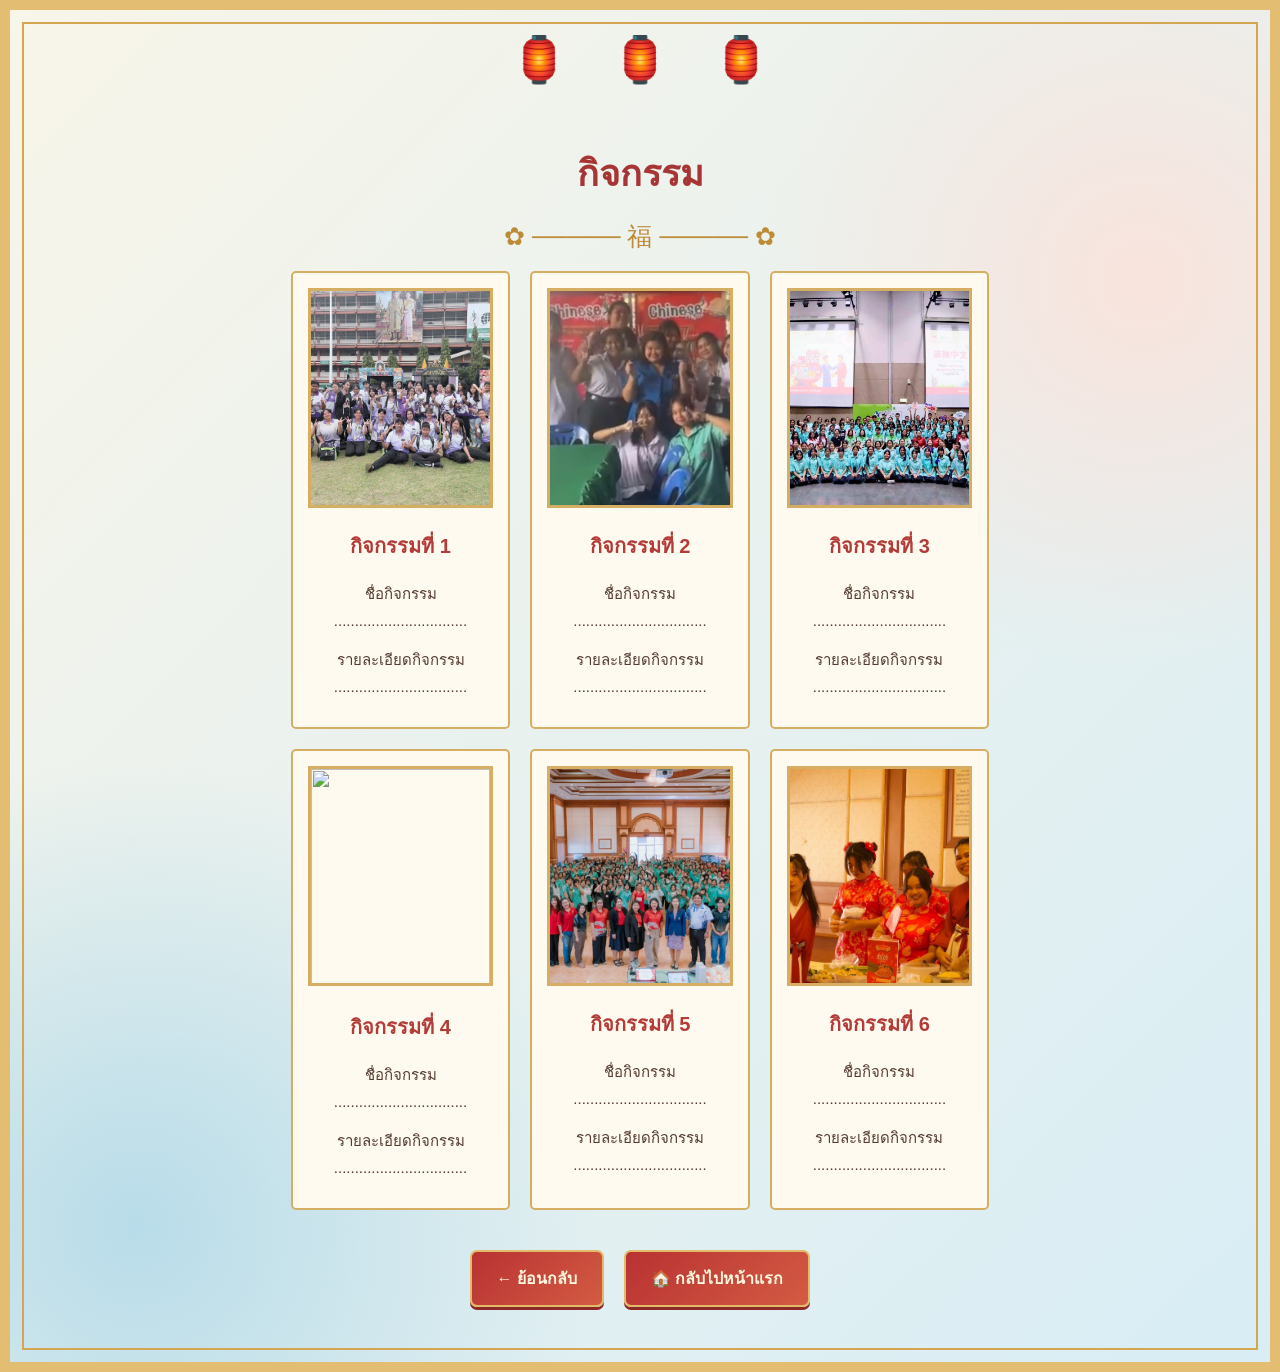
==== activity.html @ 0d067c39 "Update activity.html" ====
<!DOCTYPE html>
<html lang="th">
<head>
<meta charset="UTF-8">
<meta name="viewport" content="width=device-width, initial-scale=1.0">
<title>กิจกรรม</title>
<link rel="stylesheet" href="style.css">
</head>

<body>

<div class="chinese-page">

    <div class="lantern-top">🏮　🏮　🏮</div>

    <div class="page-content">

        <h1>กิจกรรม</h1>

        <div class="gold-line">✿ ───── 福 ───── ✿</div>

        <div class="activity-grid">

            <div class="activity-card">

                <img src="IMG_2749.jpeg"
                     alt="กิจกรรมที่ 1">

                <h2>กิจกรรมที่ 1</h2>

                <p>ชื่อกิจกรรม ................................</p>

                <p>รายละเอียดกิจกรรม ................................</p>

            </div>

            <div class="activity-card">

                <img src="IMG_1655.jpeg"
                     alt="กิจกรรมที่ 2">

                <h2>กิจกรรมที่ 2</h2>

                <p>ชื่อกิจกรรม ................................</p>

                <p>รายละเอียดกิจกรรม ................................</p>

            </div>

            <div class="activity-card">

                <img src="IMG_1656.jpeg"
                     alt="กิจกรรมที่ 3">

                <h2>กิจกรรมที่ 3</h2>

                <p>ชื่อกิจกรรม ................................</p>

                <p>รายละเอียดกิจกรรม ................................</p>

            </div>
     <div class="activity-card">

                <img src="IMG_1661.jpeg
                     alt="กิจกรรมที่ 4">

                <h2>กิจกรรมที่ 4</h2>

                <p>ชื่อกิจกรรม ................................</p>

                <p>รายละเอียดกิจกรรม ................................</p>

            </div>
     <div class="activity-card">

                <img src="IMG_1664.jpeg"
                     alt="กิจกรรมที่ 5">

                <h2>กิจกรรมที่ 5</h2>

                <p>ชื่อกิจกรรม ................................</p>

                <p>รายละเอียดกิจกรรม ................................</p>

            </div>
         <div class="activity-card">

                <img src="IMG_2776.jpeg"
                     alt="กิจกรรมที่ 6">

                <h2>กิจกรรมที่ 6</h2>

                <p>ชื่อกิจกรรม ................................</p>

                <p>รายละเอียดกิจกรรม ................................</p>

            </div>
        </div>

        <div class="page-buttons">

            <a href="interest.html" class="red-button">
                ← ย้อนกลับ
            </a>

            <a href="index.html" class="red-button">
                🏠 กลับไปหน้าแรก
            </a>

        </div>

    </div>

</div>

</body>
</html>
---- style.css ----
* {
    margin: 0;
    padding: 0;
    box-sizing: border-box;
}

body {
    font-family: Arial, "Tahoma", sans-serif;
    color: #553b30;
    background: #dcecf4;
}

/* พื้นหลังจีน */
.chinese-page {
    min-height: 100vh;
    position: relative;
    overflow: hidden;

    background:
        radial-gradient(
            circle at 10% 90%,
            #b8dce9 0,
            transparent 28%
        ),
        radial-gradient(
            circle at 90% 20%,
            #f9e3dc 0,
            transparent 25%
        ),
        linear-gradient(
            135deg,
            #f8f5e9,
            #d8edf5
        );

    border: 10px solid #e2bd72;
    outline: 2px solid #b98636;
}

/* ลายกรอบจีน */
.chinese-page::before {
    content: "";
    position: absolute;
    inset: 12px;
    border: 2px solid #d4a652;
    pointer-events: none;
}

/* โคมไฟด้านบน */
.lantern-top {
    text-align: center;
    font-size: 45px;
    padding: 20px;
    position: relative;
    z-index: 2;
}

/* เมฆจีน */
.cloud {
    position: absolute;
    color: #8bbbd0;
    font-size: 90px;
    opacity: 0.45;
}

.cloud1 {
    left: 20px;
    bottom: 40px;
}

.cloud2 {
    right: 20px;
    top: 120px;
}

/* หน้าแรก */
.home-page {
    display: flex;
    flex-direction: column;
    align-items: center;
}

.home-content {
    text-align: center;
    margin-top: 30px;
    padding: 30px;
    max-width: 700px;
    position: relative;
    z-index: 2;
}

.fu {
    width: 85px;
    height: 85px;
    background: #b93636;
    color: #ffe5a4;
    border: 4px solid #d9ad55;
    transform: rotate(45deg);
    margin: 10px auto 40px;
    display: flex;
    align-items: center;
    justify-content: center;
    font-size: 45px;
}

.fu::first-letter {
    transform: rotate(-45deg);
}

.english-title {
    font-size: 40px;
    letter-spacing: 4px;
    color: #6c4b36;
    font-weight: bold;
}

.home-content h1 {
    color: #8b302f;
    font-size: 32px;
    margin: 25px 0;
}

.home-content h2 {
    color: #bd3838;
    font-size: 30px;
    margin: 20px;
}

.gold-line {
    color: #bd8a37;
    font-size: 25px;
    margin: 18px 0;
}

.chinese-text {
    font-size: 25px;
    color: #bd3838;
    margin: 15px;
}

.plum-blossom {
    position: absolute;
    bottom: 25px;
    left: 30px;
    color: #c95757;
    font-size: 50px;
}

/* เนื้อหาแต่ละหน้า */
.page-content {
    max-width: 900px;
    margin: auto;
    padding: 35px 8%;
    text-align: center;
    position: relative;
    z-index: 2;
}

.page-content h1 {
    font-size: 36px;
    color: #a73535;
    margin-bottom: 10px;
}

.page-content h2 {
    color: #b33c38;
    margin: 18px 0;
}

.page-content h3 {
    color: #725444;
    margin: 12px 0;
}

.page-content p {
    font-size: 18px;
    line-height: 1.8;
    margin: 12px 0;
}

/* รูปหน้าปก */
.cover-photo {
    display: block;
    width: 100%;
    max-width: 420px;
    max-height: 500px;
    object-fit: cover;
    margin: 25px auto;
    border: 8px solid #d8ad5c;
    outline: 2px solid #a97932;
    border-radius: 5px;
}

/* คำจีน */
.chinese-quote {
    color: #bd3838 !important;
    font-size: 30px !important;
    font-weight: bold;
    margin-top: 25px !important;
}

/* กล่องข้อมูล */
.info-box {
    background: rgba(255, 250, 240, 0.9);
    border: 2px solid #d6ae63;
    outline: 1px solid #ecd49b;
    border-radius: 5px;
    padding: 25px;
    margin: 22px 0;
    text-align: left;
    position: relative;
}

.info-box::before {
    content: "✿";
    position: absolute;
    top: 5px;
    left: 12px;
    color: #c44c4c;
    font-size: 22px;
}

.info-box::after {
    content: "✿";
    position: absolute;
    bottom: 5px;
    right: 12px;
    color: #d4a652;
    font-size: 22px;
}

/* รูปมหาวิทยาลัย */
.study-photo {
    width: 100%;
    max-width: 650px;
    max-height: 380px;
    object-fit: cover;
    border: 7px solid #d6ae63;
    margin: 25px auto;
}

/* กิจกรรม */
.activity-grid {
    display: grid;
    grid-template-columns: repeat(3, 1fr);
    gap: 20px;
}

.activity-card {
    background: #fffaf0;
    border: 2px solid #d6ae63;
    padding: 15px;
    border-radius: 5px;
}

.activity-card img {
    width: 100%;
    height: 220px;
    object-fit: cover;
    border: 3px solid #d6ae63;
}

.activity-card h2 {
    font-size: 20px;
}

.activity-card p {
    font-size: 15px;
}

/* ปุ่มแดงทอง */
.red-button {
    display: inline-block;
    background: linear-gradient(
        135deg,
        #b83232,
        #d45b43
    );
    color: #fff7dd;
    text-decoration: none;
    padding: 14px 25px;
    border: 2px solid #e1bb67;
    border-radius: 7px;
    font-weight: bold;
    font-size: 16px;
    box-shadow: 0 3px 0 #8c2929;
    transition: 0.3s;
}

.red-button:hover {
    background: #8f2626;
    transform: translateY(-2px);
}

.page-buttons {
    display: flex;
    justify-content: center;
    flex-wrap: wrap;
    gap: 20px;
    margin-top: 40px;
    padding-bottom: 20px;
}

/* โทรศัพท์ */
@media (max-width: 768px) {

    .chinese-page {
        border-width: 5px;
    }

    .lantern-top {
        font-size: 32px;
    }

    .english-title {
        font-size: 28px;
    }

    .home-content h1 {
        font-size: 26px;
    }

    .page-content {
        padding: 25px 7%;
    }

    .page-content h1 {
        font-size: 28px;
    }

    .activity-grid {
        grid-template-columns: 1fr;
    }

    .activity-card img {
        height: 230px;
    }

    .page-buttons {
        flex-direction: column;
        align-items: stretch;
    }

    .red-button {
        text-align: center;
    }

}
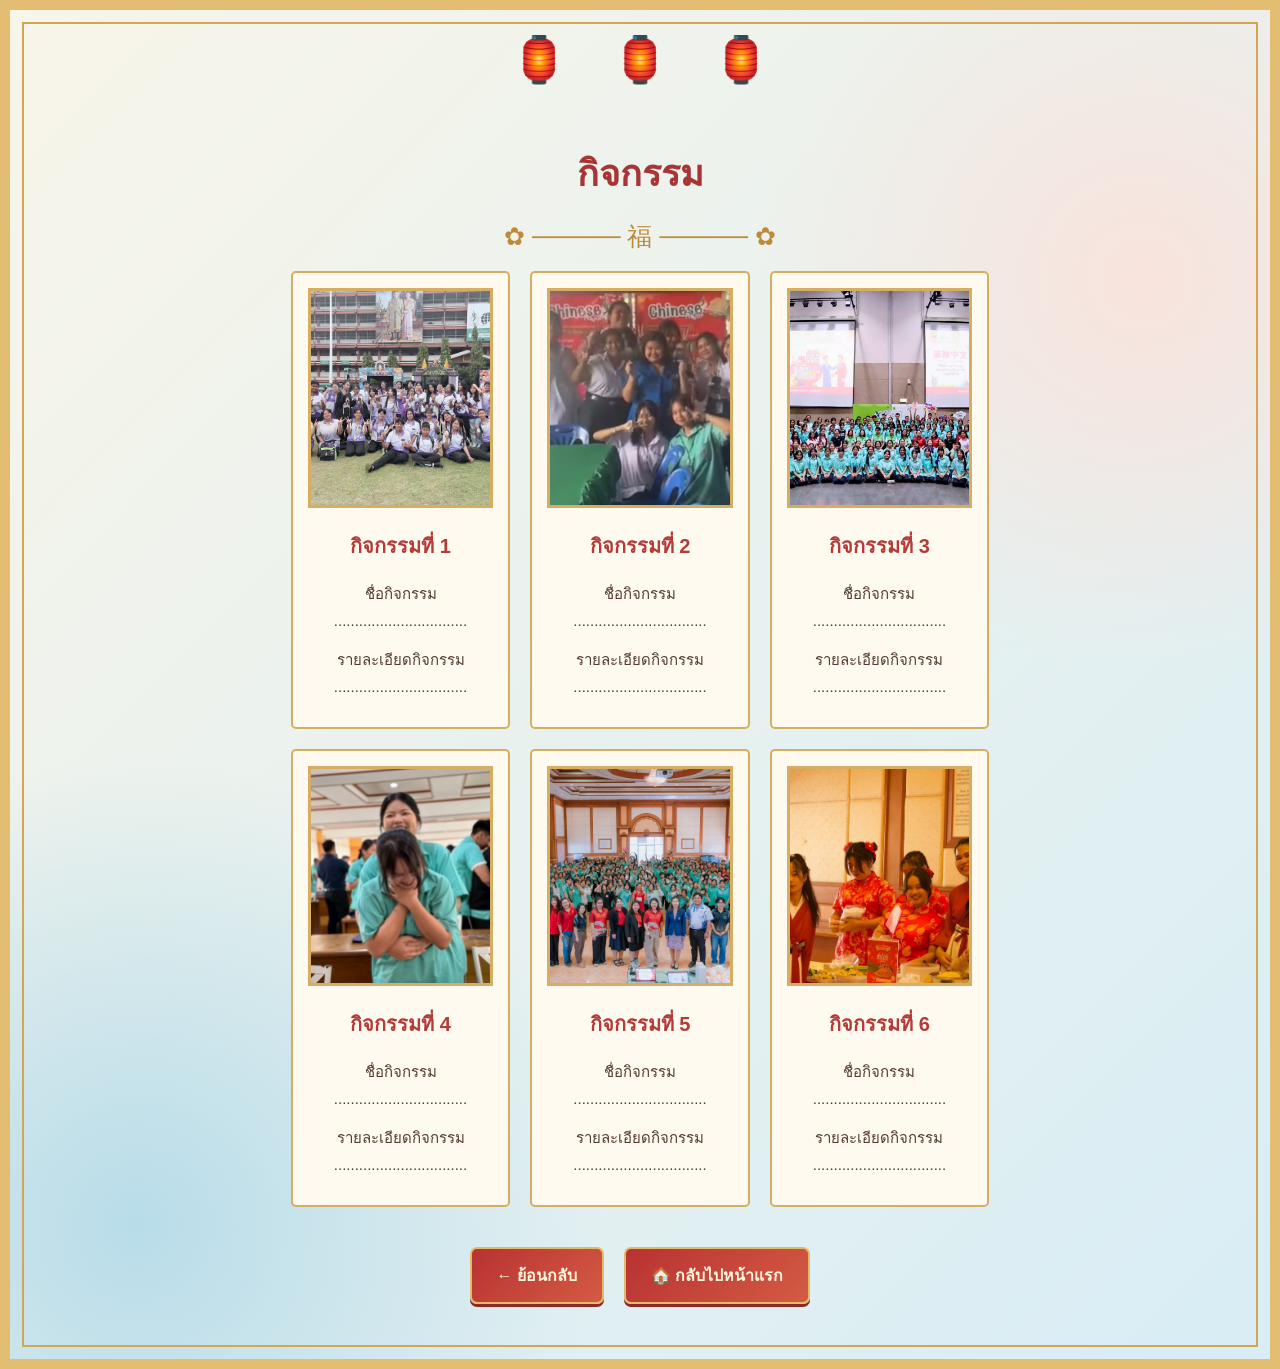
==== commit 6f459853: "Update activity.html" ====
--- a/activity.html
+++ b/activity.html
@@ -62,7 +62,7 @@
             </div>
      <div class="activity-card">
 
-                <img src="IMG_1661.jpeg
+                <img src="IMG_2775.jpeg"
                      alt="กิจกรรมที่ 4">
 
                 <h2>กิจกรรมที่ 4</h2>
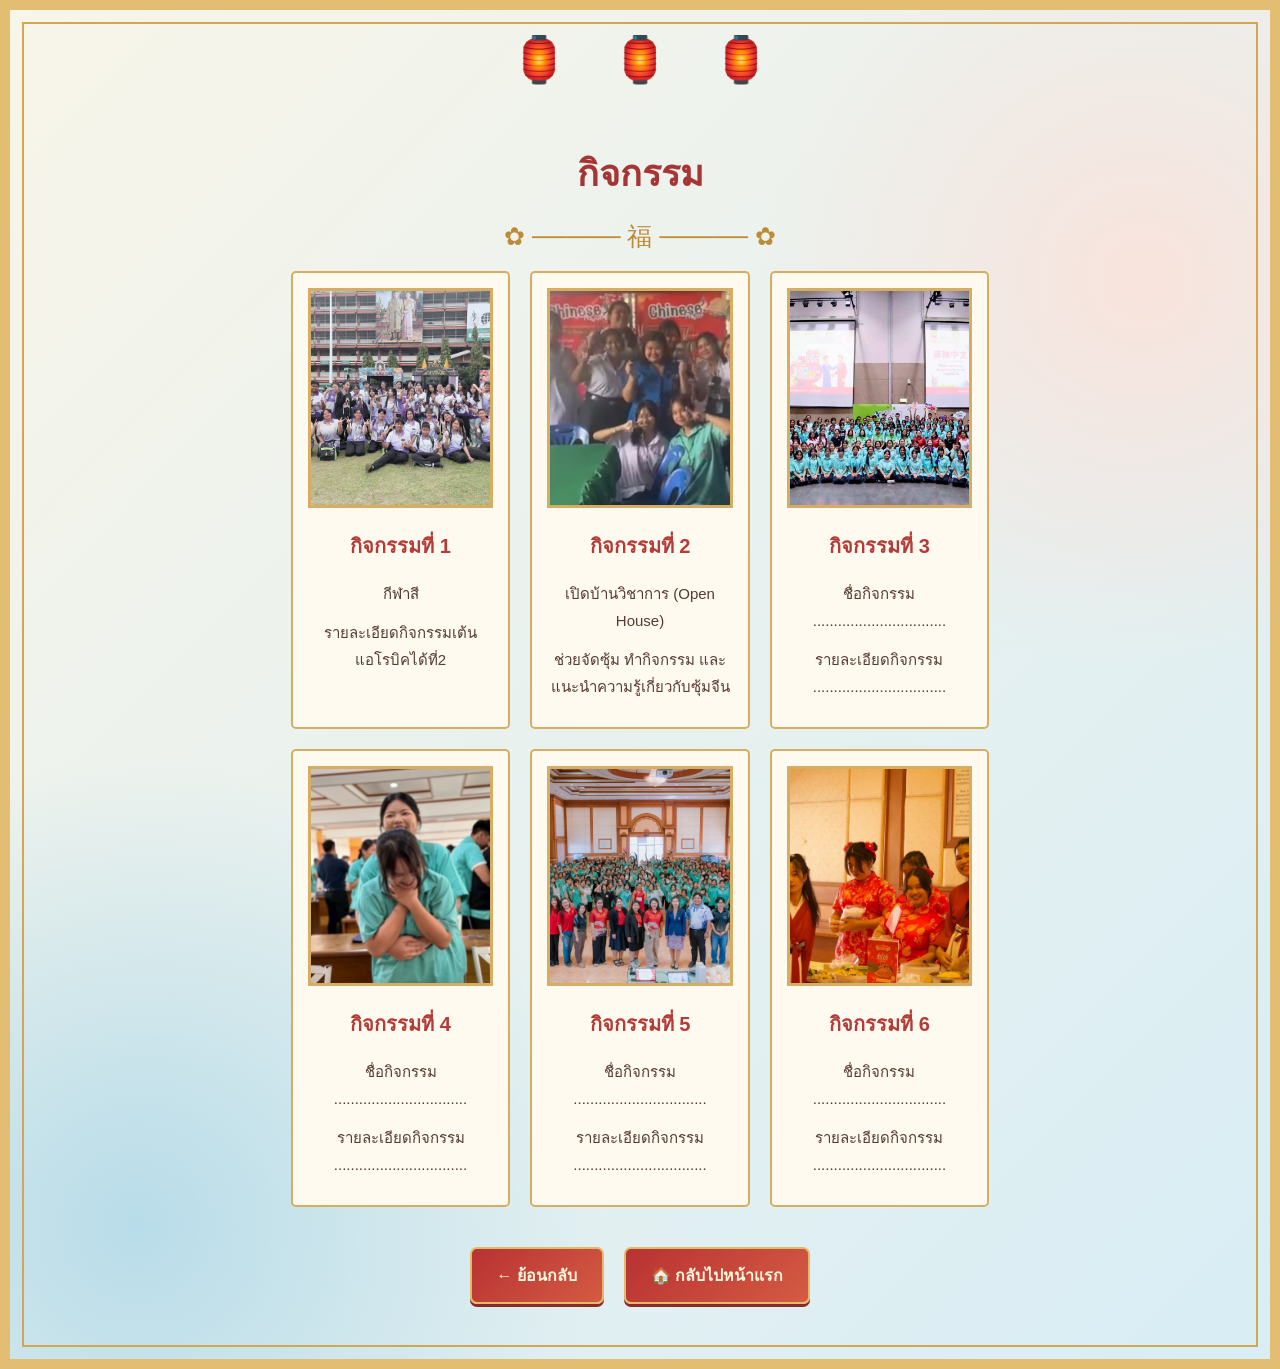
==== commit 906ea1c7: "Update activity.html" ====
--- a/activity.html
+++ b/activity.html
@@ -29,9 +29,9 @@
 
                 <h2>กิจกรรมที่ 1</h2>
 
-                <p>ชื่อกิจกรรม ................................</p>
+                <p>กีฬาสี</p>
 
-                <p>รายละเอียดกิจกรรม ................................</p>
+                <p>รายละเอียดกิจกรรมเต้นแอโรบิคได้ที่2</p>
 
             </div>
 
@@ -42,9 +42,9 @@
 
                 <h2>กิจกรรมที่ 2</h2>
 
-                <p>ชื่อกิจกรรม ................................</p>
+                <p>เปิดบ้านวิชาการ (Open House)</p>
 
-                <p>รายละเอียดกิจกรรม ................................</p>
+                <p>ช่วยจัดซุ้ม ทำกิจกรรม และแนะนำความรู้เกี่ยวกับซุ้มจีน</p>
 
             </div>
 
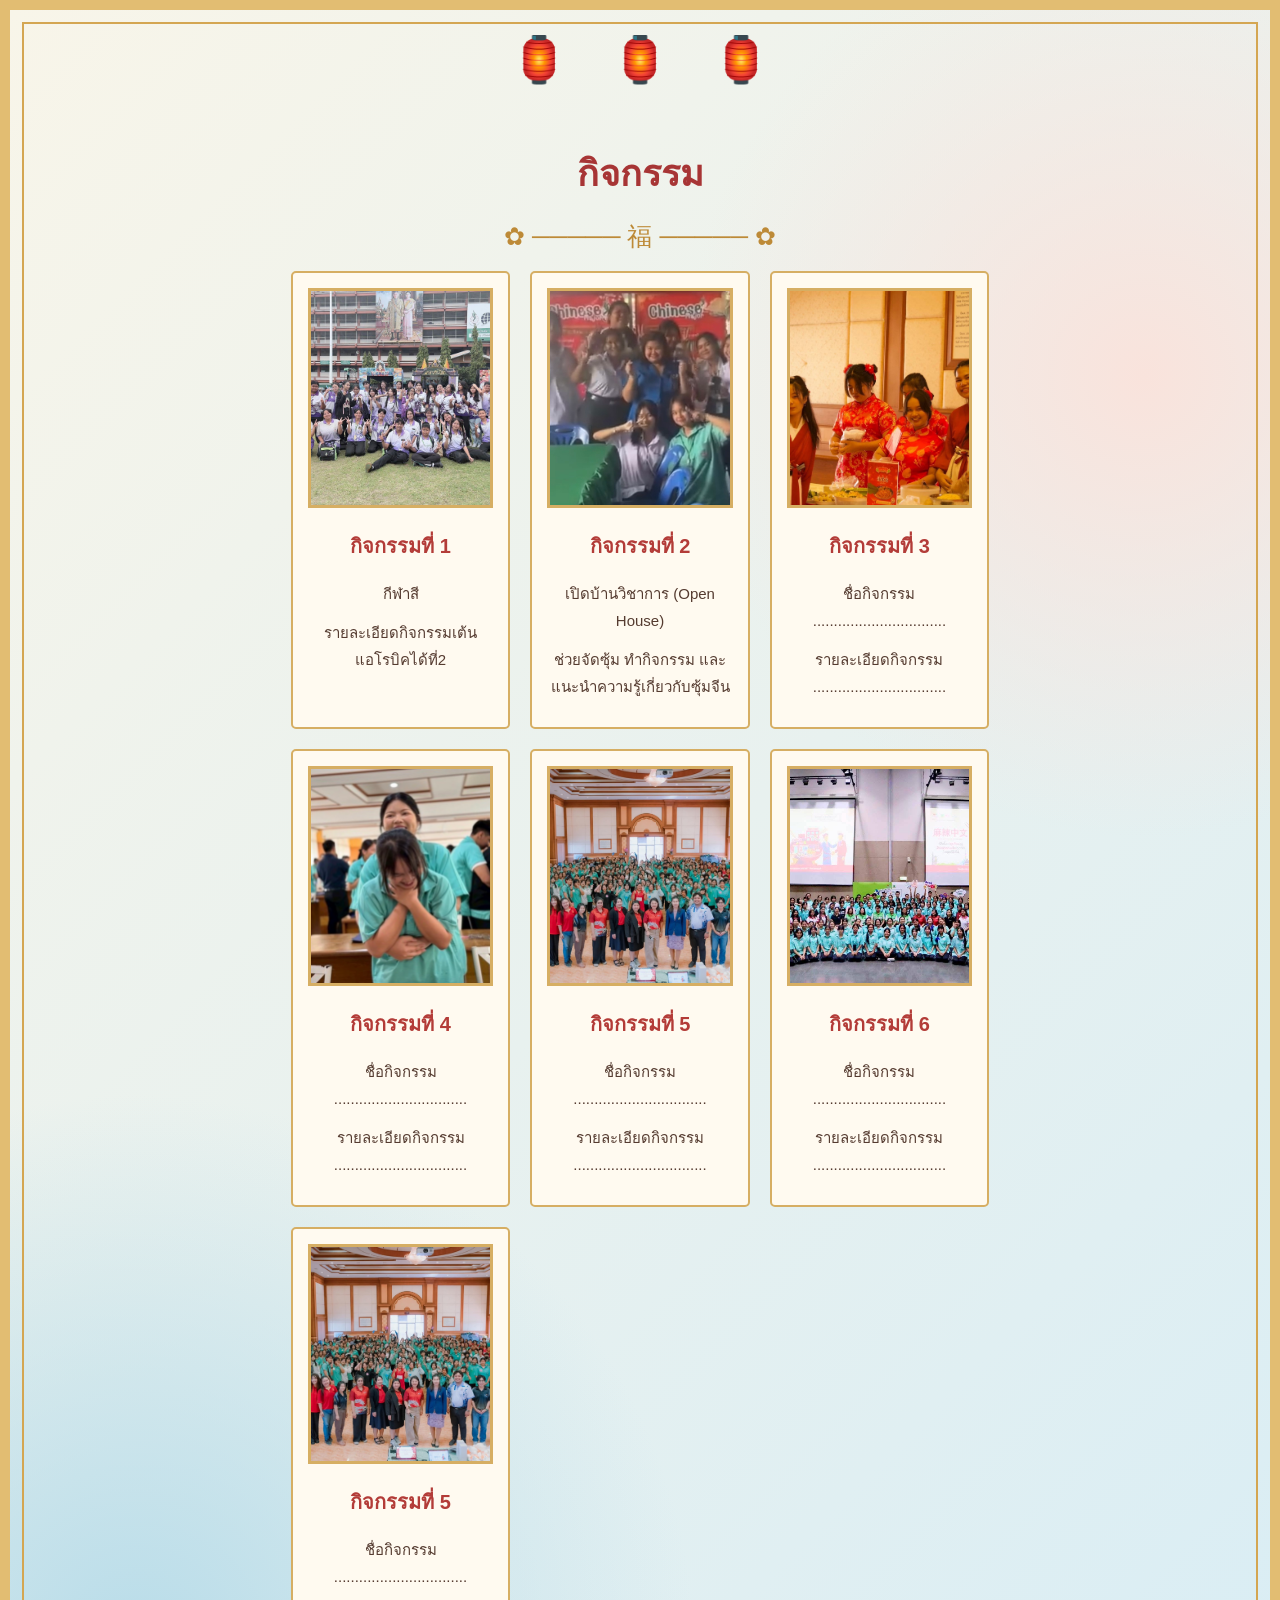
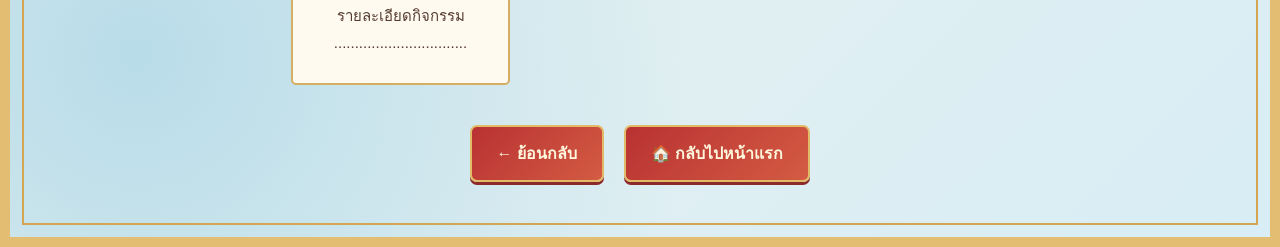
==== commit f0b750b1: "Update activity.html" ====
--- a/activity.html
+++ b/activity.html
@@ -50,7 +50,7 @@
 
             <div class="activity-card">
 
-                <img src="IMG_1656.jpeg"
+                <img src="IMG_2776.jpeg"
                      alt="กิจกรรมที่ 3">
 
                 <h2>กิจกรรมที่ 3</h2>
@@ -86,10 +86,22 @@
             </div>
          <div class="activity-card">
 
-                <img src="IMG_2776.jpeg"
+                <img src="IMG_1656.jpeg"
                      alt="กิจกรรมที่ 6">
 
                 <h2>กิจกรรมที่ 6</h2>
+
+                <p>ชื่อกิจกรรม ................................</p>
+
+                <p>รายละเอียดกิจกรรม ................................</p>
+
+            </div>
+          <div class="activity-card">
+
+                <img src="IMG_1664.jpeg"
+                     alt="กิจกรรมที่ 5">
+
+                <h2>กิจกรรมที่ 5</h2>
 
                 <p>ชื่อกิจกรรม ................................</p>
 
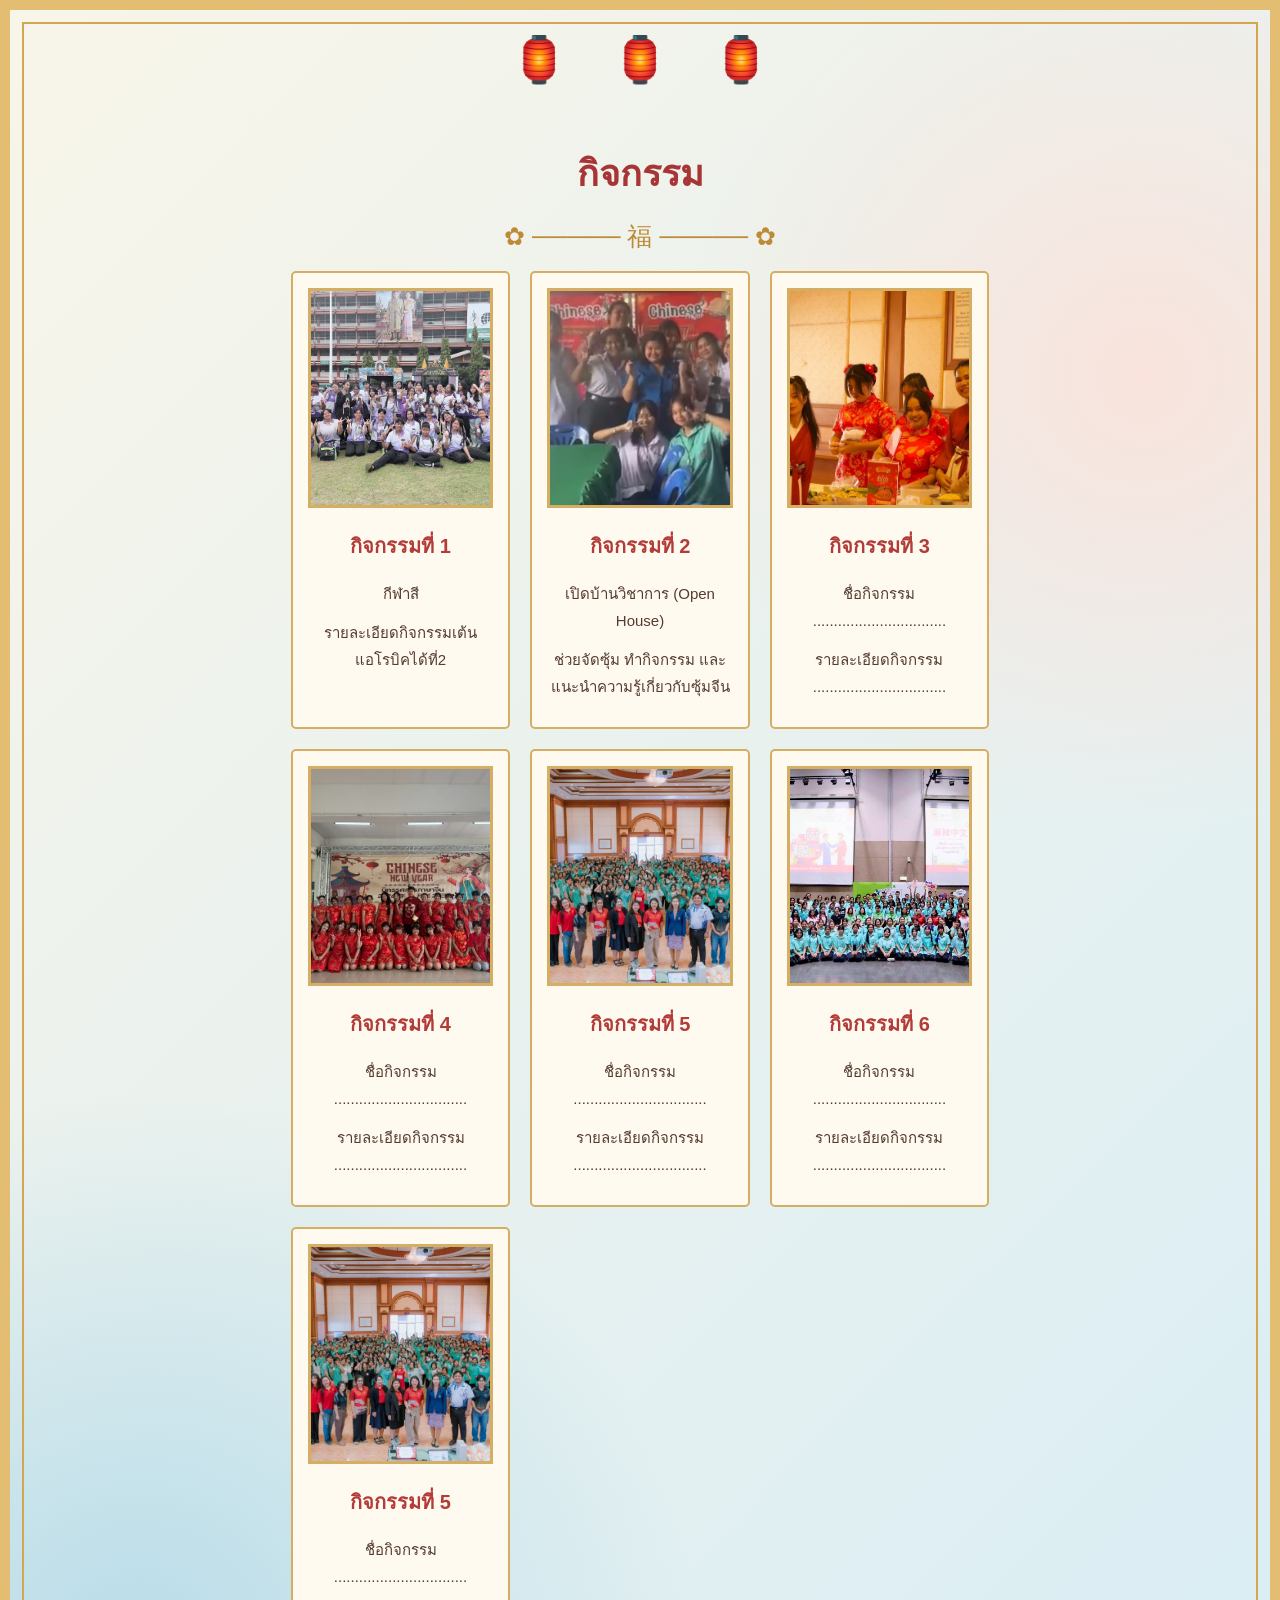
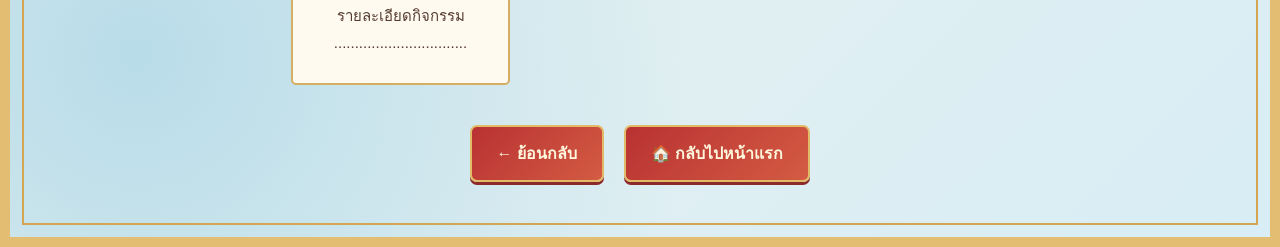
==== commit 34be41c7: "Update activity.html" ====
--- a/activity.html
+++ b/activity.html
@@ -62,7 +62,7 @@
             </div>
      <div class="activity-card">
 
-                <img src="IMG_2775.jpeg"
+                <img src="IMG_0337.jpeg"
                      alt="กิจกรรมที่ 4">
 
                 <h2>กิจกรรมที่ 4</h2>
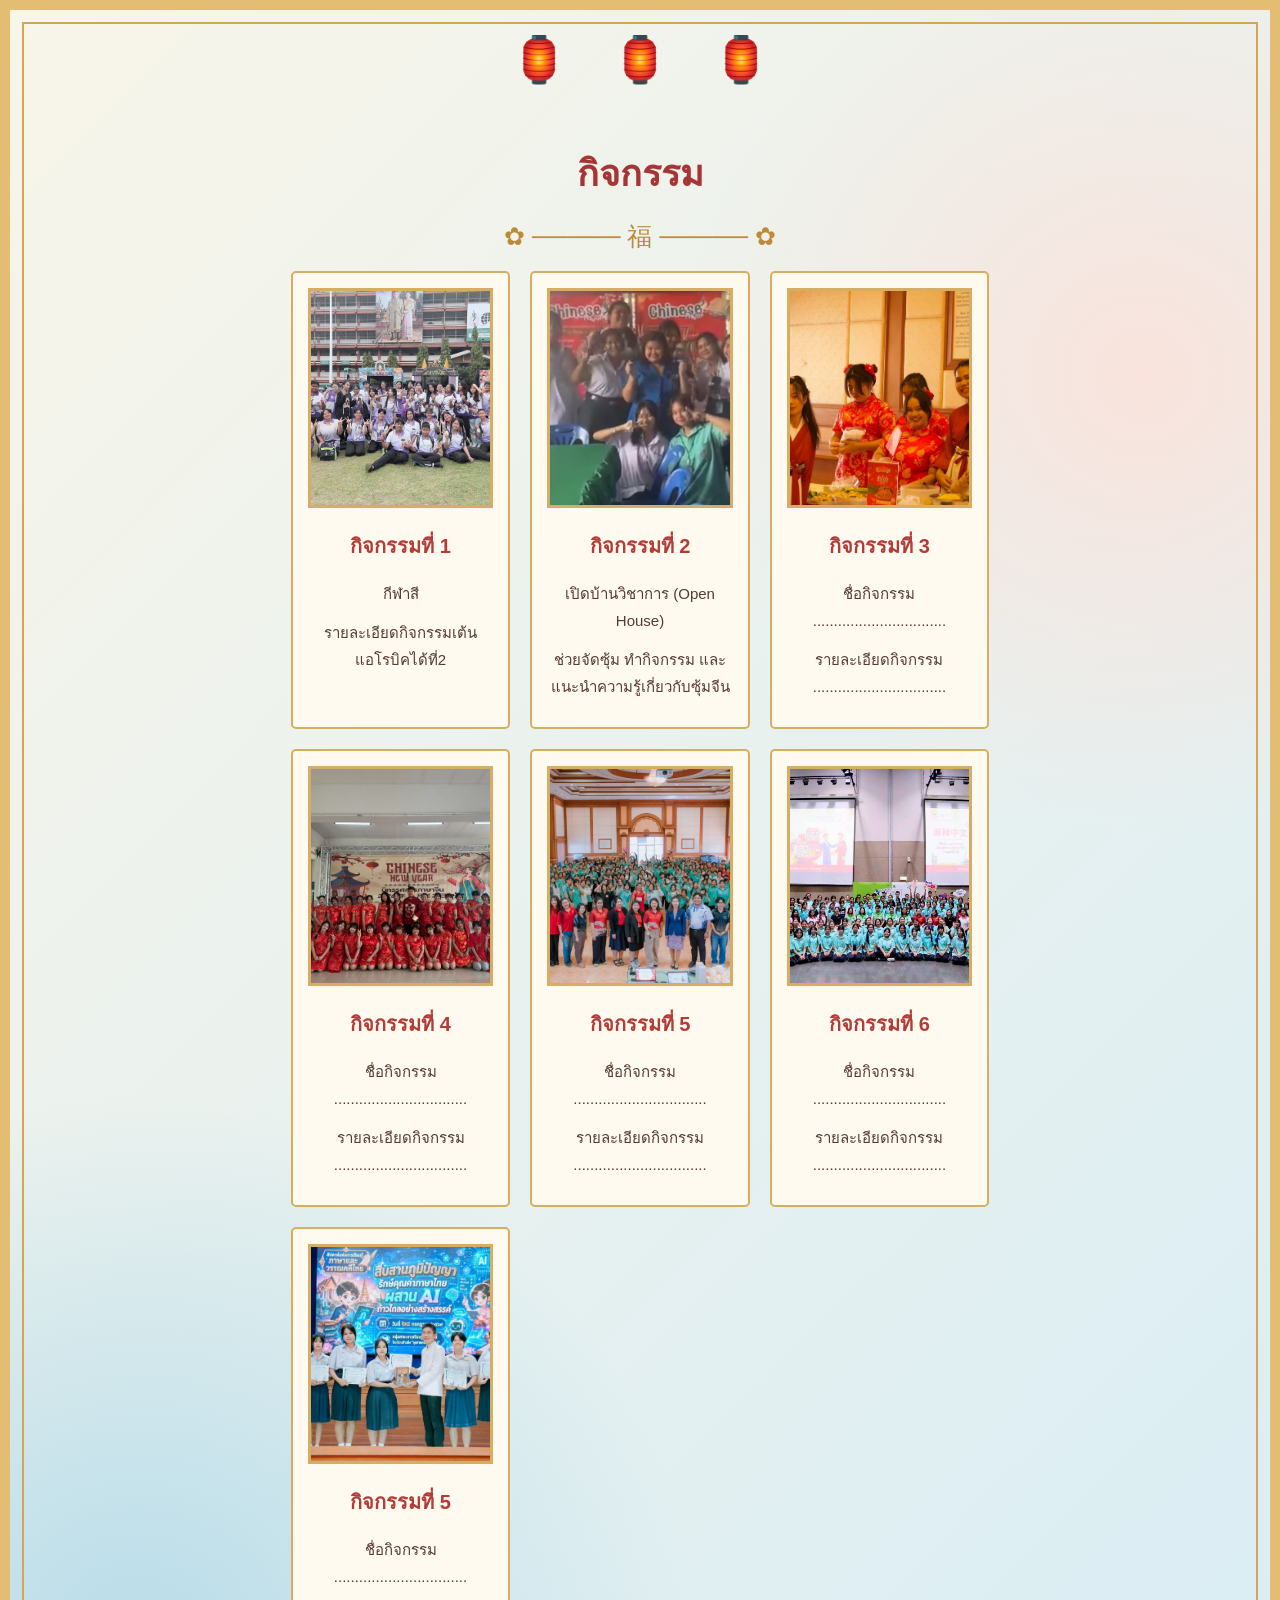
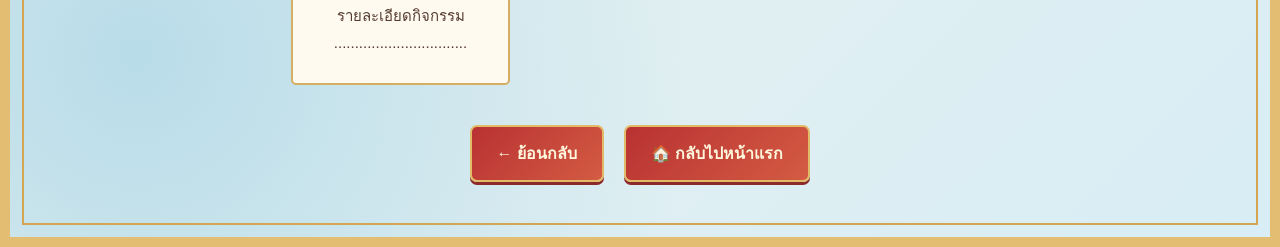
==== commit b20568a8: "Update activity.html" ====
--- a/activity.html
+++ b/activity.html
@@ -98,8 +98,8 @@
             </div>
           <div class="activity-card">
 
-                <img src="IMG_1664.jpeg"
-                     alt="กิจกรรมที่ 5">
+                <img src="IMG_2091.jpeg"
+                     alt="กิจกรรม">
 
                 <h2>กิจกรรมที่ 5</h2>
 
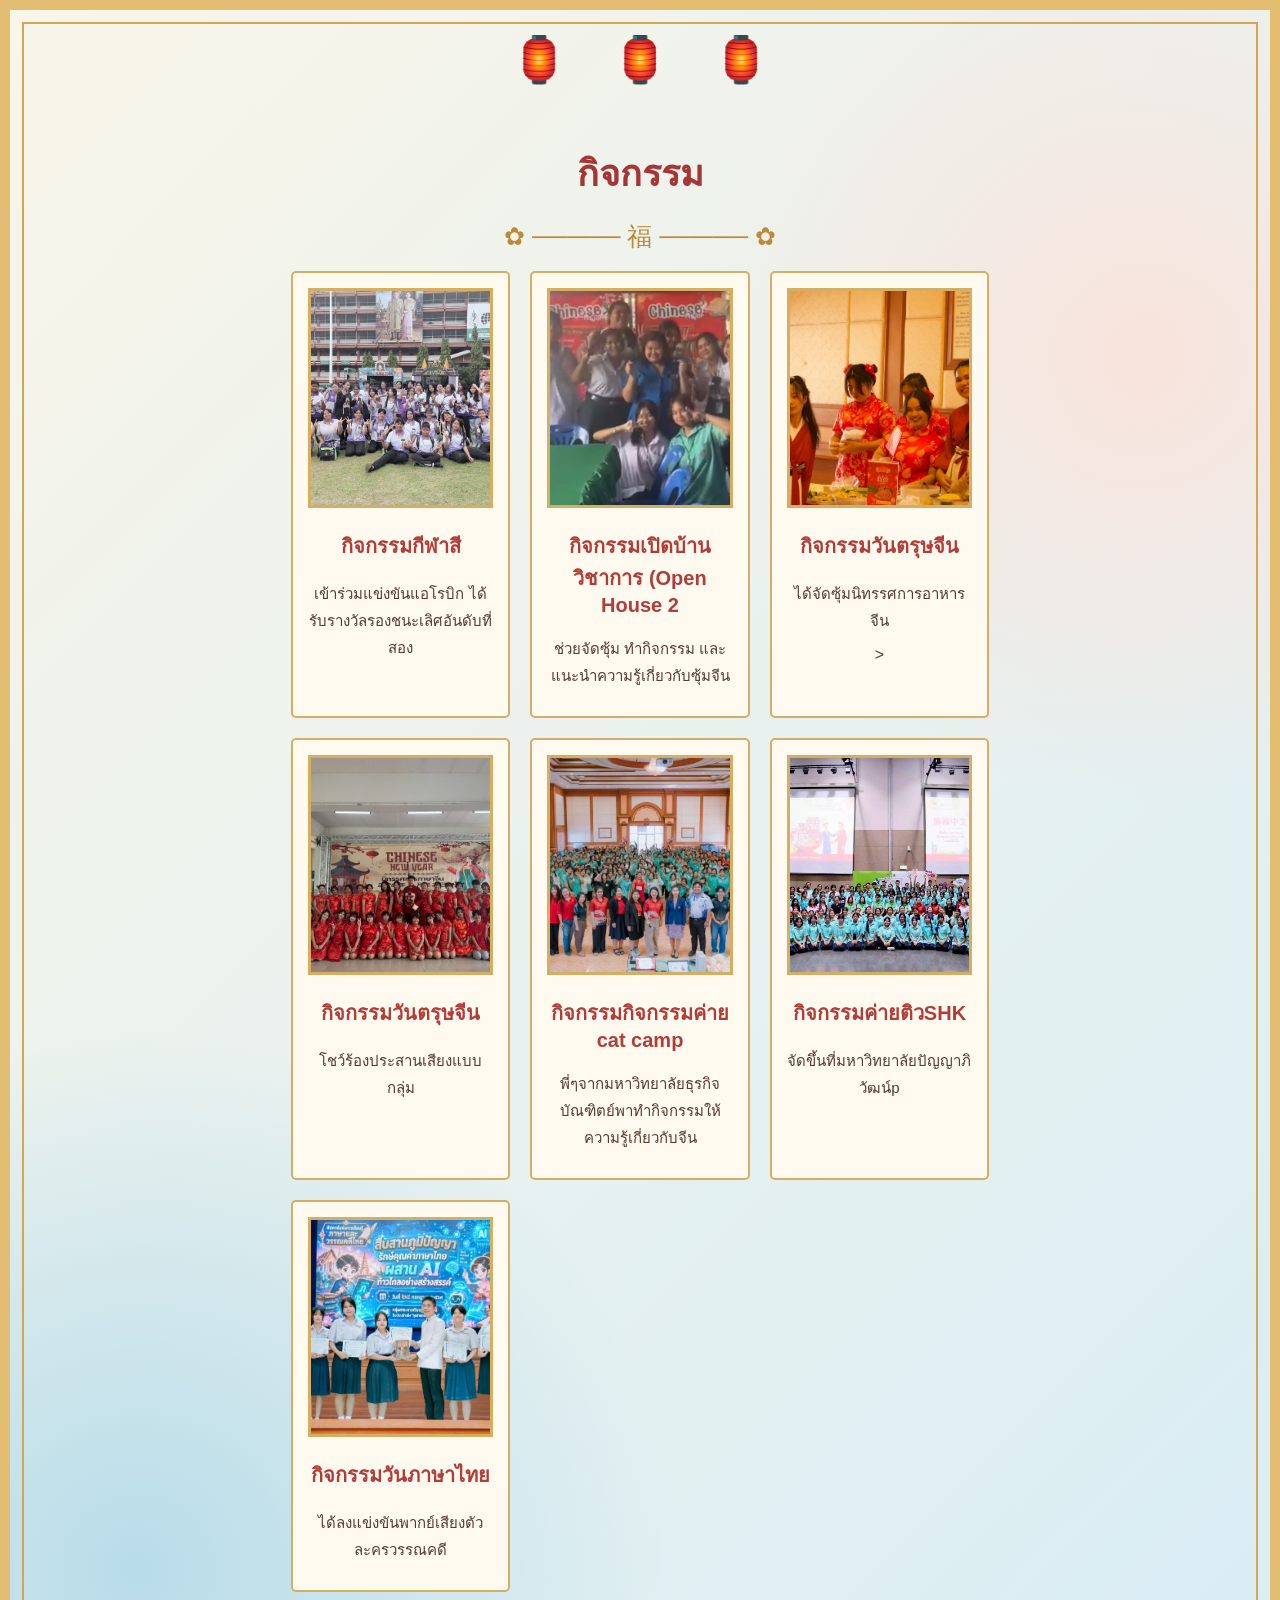
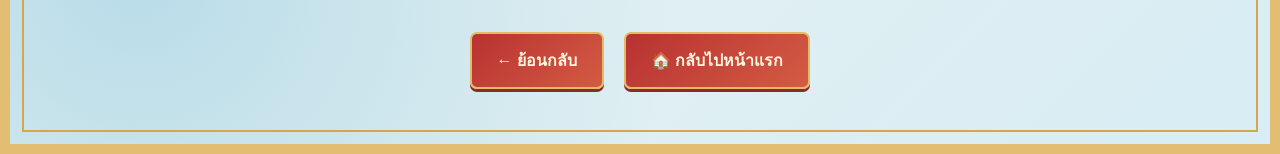
==== commit 3a0c9820: "Update activity.html" ====
--- a/activity.html
+++ b/activity.html
@@ -27,11 +27,9 @@
                 <img src="IMG_2749.jpeg"
                      alt="กิจกรรมที่ 1">
 
-                <h2>กิจกรรมที่ 1</h2>
+                <h2>กิจกรรมกีฬาสี</h2>
 
-                <p>กีฬาสี</p>
-
-                <p>รายละเอียดกิจกรรมเต้นแอโรบิคได้ที่2</p>
+                <p>เข้าร่วมแข่งขันแอโรบิก ได้รับรางวัลรองชนะเลิศอันดับที่สอง </p>
 
             </div>
 
@@ -40,11 +38,11 @@
                 <img src="IMG_1655.jpeg"
                      alt="กิจกรรมที่ 2">
 
-                <h2>กิจกรรมที่ 2</h2>
-
-                <p>เปิดบ้านวิชาการ (Open House)</p>
+                <h2>กิจกรรมเปิดบ้านวิชาการ (Open House 2</h2>
 
                 <p>ช่วยจัดซุ้ม ทำกิจกรรม และแนะนำความรู้เกี่ยวกับซุ้มจีน</p>
+
+                
 
             </div>
 
@@ -53,11 +51,11 @@
                 <img src="IMG_2776.jpeg"
                      alt="กิจกรรมที่ 3">
 
-                <h2>กิจกรรมที่ 3</h2>
+                <h2>กิจกรรมวันตรุษจีน</h2>
 
-                <p>ชื่อกิจกรรม ................................</p>
+                <p>ได้จัดซุ้มนิทรรศการอาหารจีน</p>
 
-                <p>รายละเอียดกิจกรรม ................................</p>
+                >
 
             </div>
      <div class="activity-card">
@@ -65,11 +63,11 @@
                 <img src="IMG_0337.jpeg"
                      alt="กิจกรรมที่ 4">
 
-                <h2>กิจกรรมที่ 4</h2>
+                <h2>กิจกรรมวันตรุษจีน</h2>
 
-                <p>ชื่อกิจกรรม ................................</p>
+                <p> โชว์ร้องประสานเสียงแบบกลุ่ม </p>
 
-                <p>รายละเอียดกิจกรรม ................................</p>
+        
 
             </div>
      <div class="activity-card">
@@ -77,11 +75,11 @@
                 <img src="IMG_1664.jpeg"
                      alt="กิจกรรมที่ 5">
 
-                <h2>กิจกรรมที่ 5</h2>
+                <h2>กิจกรรมกิจกรรมค่าย cat camp</h2>
 
-                <p>ชื่อกิจกรรม ................................</p>
+                <p>พี่ๆจากมหาวิทยาลัยธุรกิจบัณฑิตย์พาทำกิจกรรมให้ความรู้เกี่ยวกับจีน</p>
 
-                <p>รายละเอียดกิจกรรม ................................</p>
+      
 
             </div>
          <div class="activity-card">
@@ -89,11 +87,11 @@
                 <img src="IMG_1656.jpeg"
                      alt="กิจกรรมที่ 6">
 
-                <h2>กิจกรรมที่ 6</h2>
+                <h2>กิจกรรมค่ายติวSHK</h2>
 
-                <p>ชื่อกิจกรรม ................................</p>
+                <p>จัดขึ้นที่มหาวิทยาลัยปัญญาภิวัฒน์p</>
 
-                <p>รายละเอียดกิจกรรม ................................</p>
+                </p>
 
             </div>
           <div class="activity-card">
@@ -101,11 +99,11 @@
                 <img src="IMG_2091.jpeg"
                      alt="กิจกรรม">
 
-                <h2>กิจกรรมที่ 5</h2>
+                <h2>กิจกรรมวันภาษาไทย</h2>
 
-                <p>ชื่อกิจกรรม ................................</p>
+                <p> ได้ลงแข่งขันพากย์เสียงตัวละครวรรณคดี</p>
 
-                <p>รายละเอียดกิจกรรม ................................</p>
+            
 
             </div>
         </div>
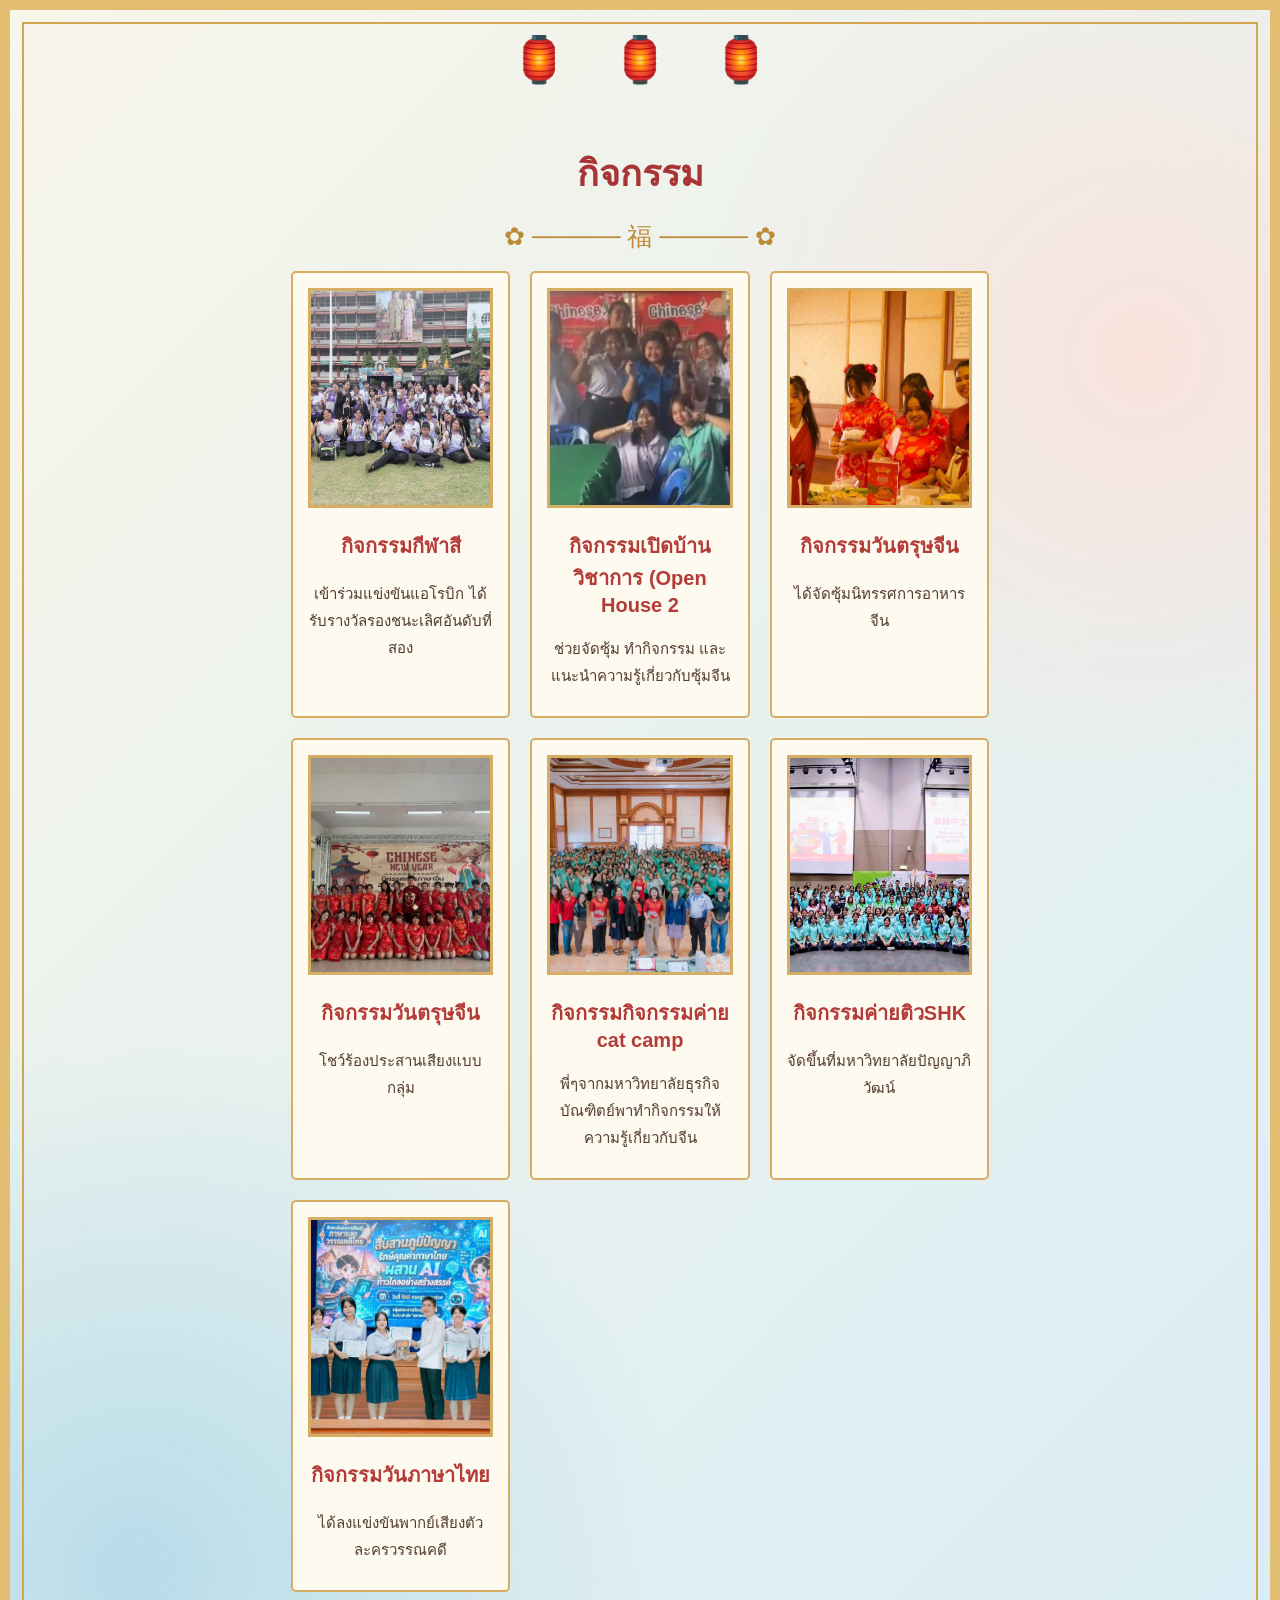
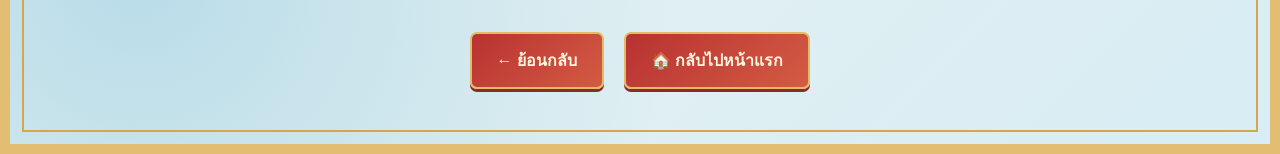
==== commit d4bd557e: "Update activity.html" ====
--- a/activity.html
+++ b/activity.html
@@ -55,7 +55,7 @@
 
                 <p>ได้จัดซุ้มนิทรรศการอาหารจีน</p>
 
-                >
+                
 
             </div>
      <div class="activity-card">
@@ -89,7 +89,7 @@
 
                 <h2>กิจกรรมค่ายติวSHK</h2>
 
-                <p>จัดขึ้นที่มหาวิทยาลัยปัญญาภิวัฒน์p</>
+                <p>จัดขึ้นที่มหาวิทยาลัยปัญญาภิวัฒน์</>
 
                 </p>
 
